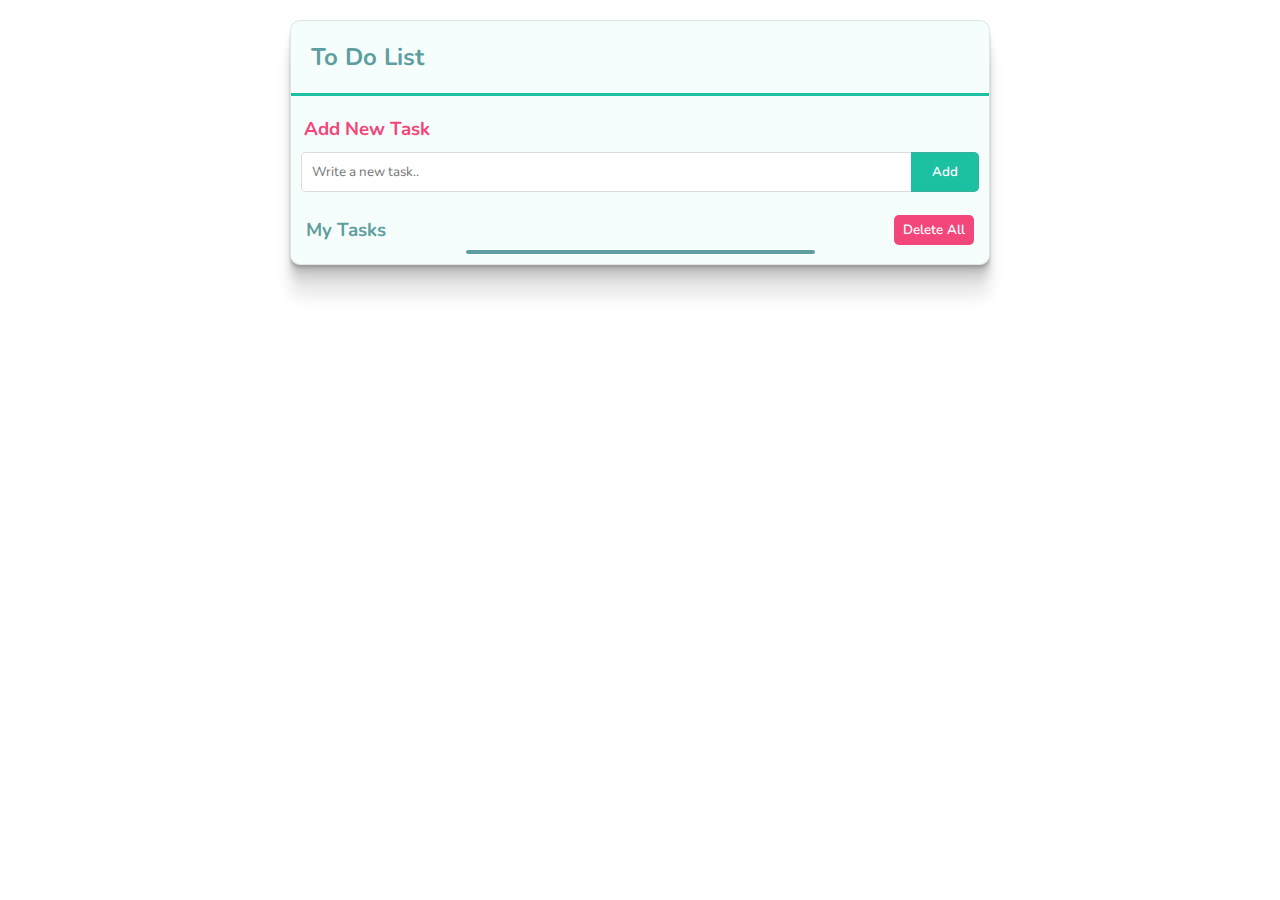
==== to_do_list/index.html @ 0b5dee48 "To do list project completed" ====
<!DOCTYPE html>
<html lang="en">
  <head>
    <meta charset="utf-8" />
    <meta name="viewport" content="width=device-width, initial-scale=1, shrink-to-fit=no" />
    <!-- <link
      href="https://cdn.jsdelivr.net/npm/bootstrap@5.0.1/dist/css/bootstrap.min.css"
      rel="stylesheet"
      integrity="sha384-+0n0xVW2eSR5OomGNYDnhzAbDsOXxcvSN1TPprVMTNDbiYZCxYbOOl7+AMvyTG2x"
      crossorigin="anonymous"
    /> -->

    <link
      rel="stylesheet"
      href="https://use.fontawesome.com/releases/v5.15.4/css/all.css"
      integrity="sha384-DyZ88mC6Up2uqS4h/KRgHuoeGwBcD4Ng9SiP4dIRy0EXTlnuz47vAwmeGwVChigm"
      crossorigin="anonymous"
    />
    <link
      href="https://fonts.googleapis.com/css2?family=Nunito:wght@300&display=swap"
      rel="stylesheet"
    />
    <link rel="stylesheet" href="./style.css" />
    <title>Title</title>
  </head>
  <body>
    <div class="container">
      <div class="card">
        <div class="card-header">
          <h2>To Do List</h2>
          <div class="header-icon"><i class="fas fa-address-card"></i></div>
        </div>
        <div id="card-add-item">
          <h3>Add New Task</h3>
          <div class="list-item-add">
            <input id="list-item-input" type="text" placeholder="Write a new task.." />
            <button id="list-item-add-button">Add</button>
          </div>
        </div>
        <div id="subtitle">
          <h3 id="my-task">My Tasks</h3>
          <button id="delete-all">Delete All</button>
        </div>
        <hr />
        <div id="card-body"></div>
      </div>
    </div>
    <script
      src="https://cdn.jsdelivr.net/npm/bootstrap@5.0.1/dist/js/bootstrap.bundle.min.js"
      integrity="sha384-gtEjrD/SeCtmISkJkNUaaKMoLD0//ElJ19smozuHV6z3Iehds+3Ulb9Bn9Plx0x4"
      crossorigin="anonymous"
    ></script>
    <script src="./app.js"></script>
  </body>
</html>
---- to_do_list/style.css ----
* {
  margin: 0;
  padding: 0;
  box-sizing: border-box;
  font-family: "Nunito", sans-serif;
}

.container {
  width: 90%;
  margin: auto;
  padding: 20px;
}
.card {
  background-color: #ccfbed30;
  box-shadow: rgba(0, 0, 0, 0.09) 0px 2px 1px, rgba(0, 0, 0, 0.09) 0px 4px 2px,
    rgba(0, 0, 0, 0.09) 0px 8px 4px, rgba(0, 0, 0, 0.09) 0px 16px 8px,
    rgba(0, 0, 0, 0.09) 0px 32px 16px;
  max-width: 700px;
  margin: auto;
  border-radius: 10px;
  border: 1px solid #80808033;
}
.card-header {
  padding: 20px;
  display: flex;
  justify-content: space-between;
  border-bottom: 3px solid #1bc1a2;
  color: cadetblue;
}
.header-icon {
  font-size: x-large;
  line-height: 20px;
  align-items: center;
}

#card-body {
  width: 100%;
  overflow-x: auto;
}
#subtitle {
  display: flex;
  justify-content: space-between;
  align-items: center;
  margin: 10px 15px 5px 15px;
  color: cadetblue;
}
#delete-all {
  width: 80px;
  height: 30px;
  background-color: #f3467a;
  border: none;
  border-radius: 5px;
  color: white;
  font-weight: 600;
}
#delete-all:hover {
  background-color: #e7215c;
}
hr {
  height: 4px;
  width: 50%;
  margin: auto;
  border: none;
  background-color: cadetblue;
  border-radius: 5px;
  margin-bottom: 10px;
}
.list-item {
  display: flex;
  justify-content: space-between;
  align-items: center;
  padding: 0px 10px;
  border: 2px solid #80808047;
  margin: 10px 10px;
  border-radius: 5px;
}
.list-item li {
  list-style: none;
  color: #06aa8c;
}
.list-item i {
  padding: 0px 3px;
  padding: 10px;
  color: #f3467a;
}
.list-item i:hover {
  box-shadow: rgba(0, 0, 0, 0.1) 0px 4px 12px;
}
#card-add-item {
  margin-top: 20px;
  margin-left: 10px;
  color: cadetblue;
  margin-right: 10px;
  padding-bottom: 3px;
}
#card-add-item h3 {
  margin-left: 3px;
  color: #f3467a;
}
.list-item-add {
  display: flex;
  justify-content: space-between;
  align-items: center;
  margin: 10px 0px;
}
#list-item-input {
  width: 90%;
  height: 40px;
  padding-left: 10px;
  border-top: 1px solid #80808047;
  border-bottom: 1px solid #80808047;
  border-left: 1px solid #80808047;
  border-right: 0px;
  border-radius: 5px 0px 0px 5px;
  color: #06aa8c;
}
#list-item-input:focus {
  border: 1px solid #06aa8c;
  outline: auto;
  /* tiklaninca cikan borderlari kaldirma */
}
#list-item-add-button {
  width: 10%;
  border-top: 1px solid #80808047;
  border-bottom: 1px solid #80808047;
  border-right: 1px solid #80808047;
  border-left: 0px;
  height: 40px;
  background-color: #1bc1a2;
  border-radius: 0px 5px 5px 0px;
  color: white;
  font-weight: 600;
}
#list-item-add-button:hover {
  background-color: #06aa8c;
}
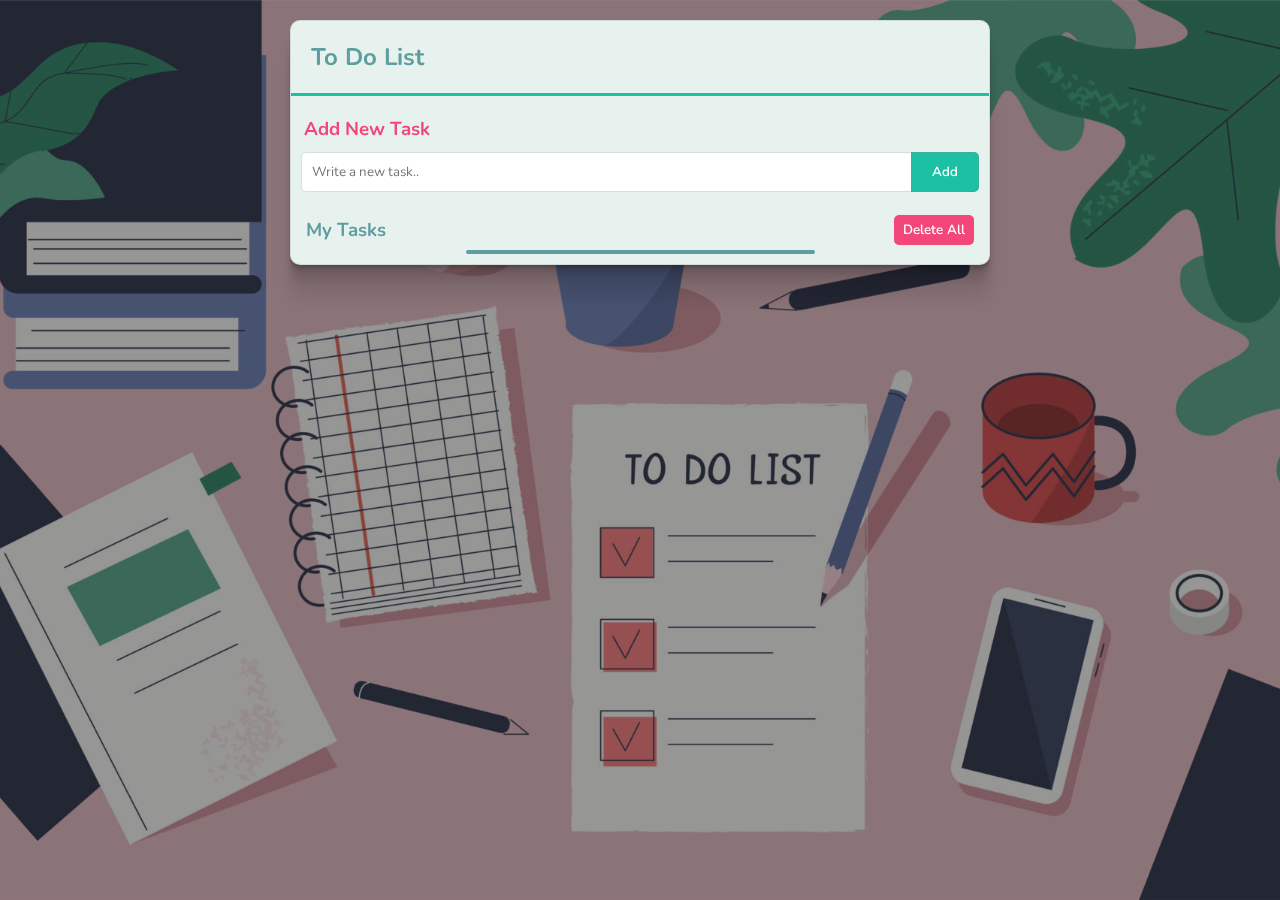
==== commit f5d70ef3: "Updated to do project" ====
--- a/to_do_list/index.html
+++ b/to_do_list/index.html
@@ -3,18 +3,13 @@
   <head>
     <meta charset="utf-8" />
     <meta name="viewport" content="width=device-width, initial-scale=1, shrink-to-fit=no" />
-    <!-- <link
-      href="https://cdn.jsdelivr.net/npm/bootstrap@5.0.1/dist/css/bootstrap.min.css"
-      rel="stylesheet"
-      integrity="sha384-+0n0xVW2eSR5OomGNYDnhzAbDsOXxcvSN1TPprVMTNDbiYZCxYbOOl7+AMvyTG2x"
-      crossorigin="anonymous"
-    /> -->
 
     <link
       rel="stylesheet"
-      href="https://use.fontawesome.com/releases/v5.15.4/css/all.css"
-      integrity="sha384-DyZ88mC6Up2uqS4h/KRgHuoeGwBcD4Ng9SiP4dIRy0EXTlnuz47vAwmeGwVChigm"
+      href="https://cdnjs.cloudflare.com/ajax/libs/font-awesome/6.2.0/css/all.min.css"
+      integrity="sha512-xh6O/CkQoPOWDdYTDqeRdPCVd1SpvCA9XXcUnZS2FmJNp1coAFzvtCN9BmamE+4aHK8yyUHUSCcJHgXloTyT2A=="
       crossorigin="anonymous"
+      referrerpolicy="no-referrer"
     />
     <link
       href="https://fonts.googleapis.com/css2?family=Nunito:wght@300&display=swap"
@@ -24,6 +19,7 @@
     <title>Title</title>
   </head>
   <body>
+    <div class="bg"></div>
     <div class="container">
       <div class="card">
         <div class="card-header">
--- a/to_do_list/style.css
+++ b/to_do_list/style.css
@@ -3,6 +3,24 @@
   padding: 0;
   box-sizing: border-box;
   font-family: "Nunito", sans-serif;
+}
+
+html {
+  background: url(images/bg.jpeg) no-repeat center center fixed;
+  background-size: cover;
+  height: 100%;
+  overflow: hidden;
+}
+.bg {
+  position: fixed;
+  top: 0;
+  left: 0;
+  background-color: #02020269;
+  z-index: -1;
+
+  /* Preserve aspet ratio */
+  min-width: 100%;
+  min-height: 100%;
 }
 
 .container {
@@ -11,7 +29,7 @@
   padding: 20px;
 }
 .card {
-  background-color: #ccfbed30;
+  background-color: #e7f2ef;
   box-shadow: rgba(0, 0, 0, 0.09) 0px 2px 1px, rgba(0, 0, 0, 0.09) 0px 4px 2px,
     rgba(0, 0, 0, 0.09) 0px 8px 4px, rgba(0, 0, 0, 0.09) 0px 16px 8px,
     rgba(0, 0, 0, 0.09) 0px 32px 16px;
@@ -78,10 +96,22 @@
   list-style: none;
   color: #06aa8c;
 }
-.list-item i {
+.task-done {
+  text-decoration: line-through;
+  color: gray !important;
+}
+.list-item .fa-trash-alt {
   padding: 0px 3px;
   padding: 10px;
   color: #f3467a;
+}
+.list-item .fa-circle-check {
+  padding: 0px 3px;
+  padding: 10px;
+  color: #827c7c;
+}
+.list-item .task-done-icon {
+  color: #06aa8c;
 }
 .list-item i:hover {
   box-shadow: rgba(0, 0, 0, 0.1) 0px 4px 12px;
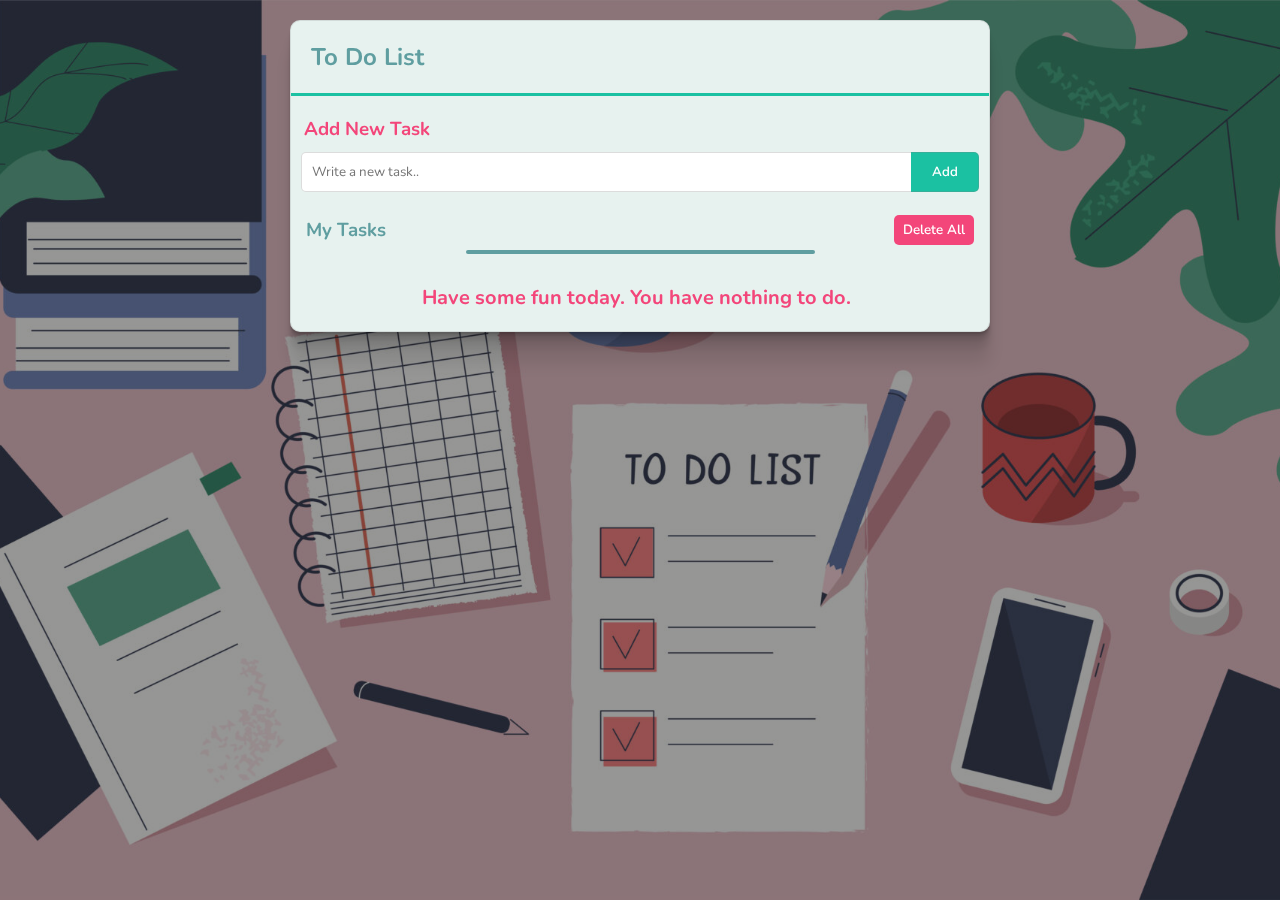
==== commit ab0eb8e3: "Added localstorage" ====
--- a/to_do_list/index.html
+++ b/to_do_list/index.html
@@ -3,7 +3,7 @@
   <head>
     <meta charset="utf-8" />
     <meta name="viewport" content="width=device-width, initial-scale=1, shrink-to-fit=no" />
-
+    <!-- Fontawesome -->
     <link
       rel="stylesheet"
       href="https://cdnjs.cloudflare.com/ajax/libs/font-awesome/6.2.0/css/all.min.css"
@@ -11,6 +11,7 @@
       crossorigin="anonymous"
       referrerpolicy="no-referrer"
     />
+    <!-- Font family -->
     <link
       href="https://fonts.googleapis.com/css2?family=Nunito:wght@300&display=swap"
       rel="stylesheet"
--- a/to_do_list/style.css
+++ b/to_do_list/style.css
@@ -164,3 +164,14 @@
 #list-item-add-button:hover {
   background-color: #06aa8c;
 }
+.not-todo {
+  color: #f3467a;
+  padding: 10px;
+  font-weight: bolder;
+  text-align: center;
+  margin: 10px 0;
+  font-size: 20px;
+}
+.fa-hand-peace {
+  margin-left: 7px;
+}
